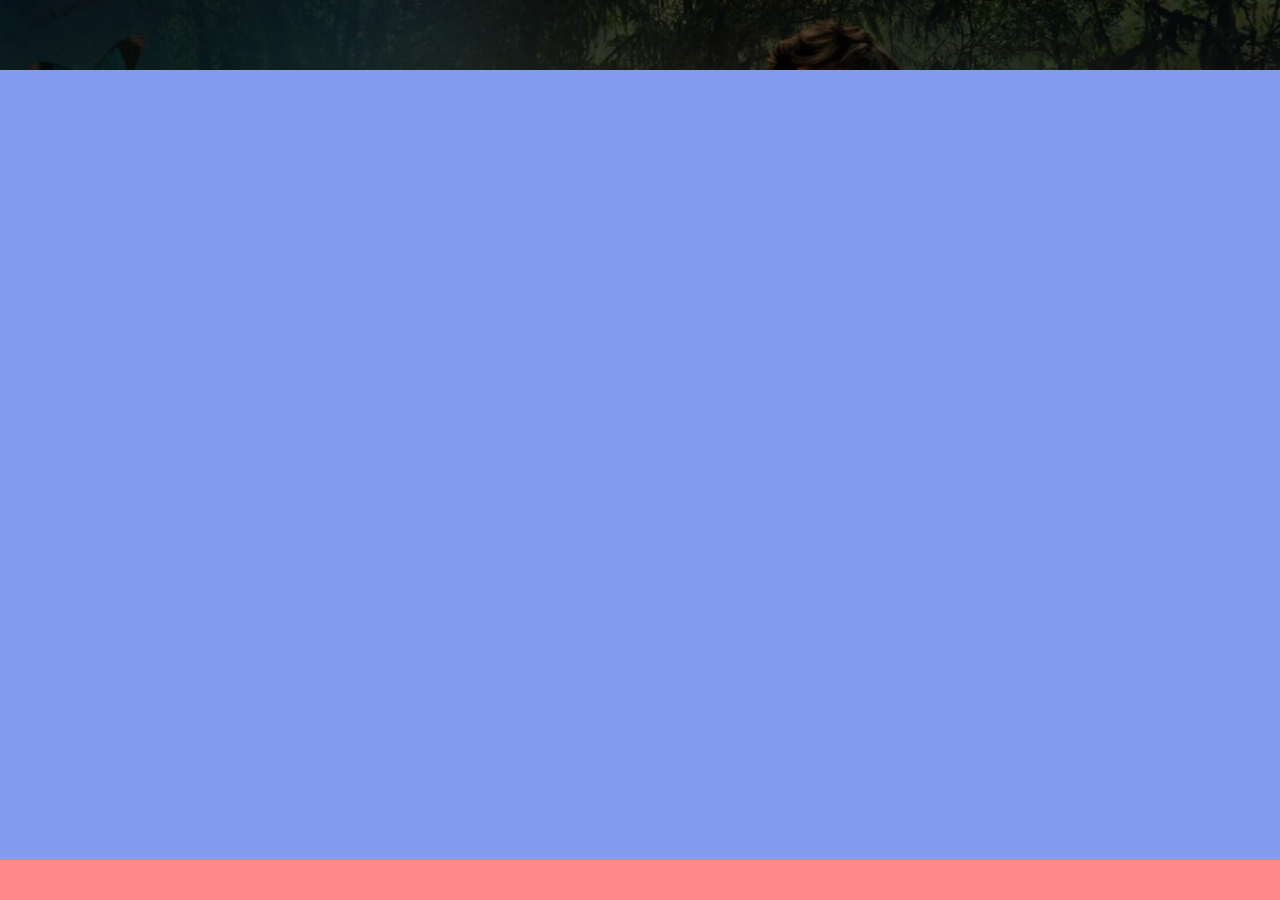
==== index.html @ a1084dc6 "Configuração do background" ====
<!DOCTYPE html>
<html lang="pt-BR">
<head>
    <meta charset="UTF-8">
    <meta http-equiv="X-UA-Compatible" content="IE=edge">
    <meta name="viewport" content="width=device-width, initial-scale=1.0">
    <link rel="stylesheet" href="style.css">
    <title>Cidade Invisivel</title>
</head>
<body>
    <header></header>
    <main></main>
    <footer></footer>
</body>
</html>
---- style.css ----
*{
    margin: 0;
    padding: 0;
    box-sizing: border-box;
}
body {
    width: 100vw;
    height: 100vh;
    background-image: url("img/cidade-invisivel.jpg");
    background-size: cover;
    background-position: right top;
    display: flex;
    flex-direction: column;

}

header {
    background-color: #000000AA;
    height: 70px;
}
main {
    background-color: rgb(131, 156, 240);
    flex-grow: 1;
}
footer {
    background-color: rgb(255, 137, 137);
    height: 40px;
}
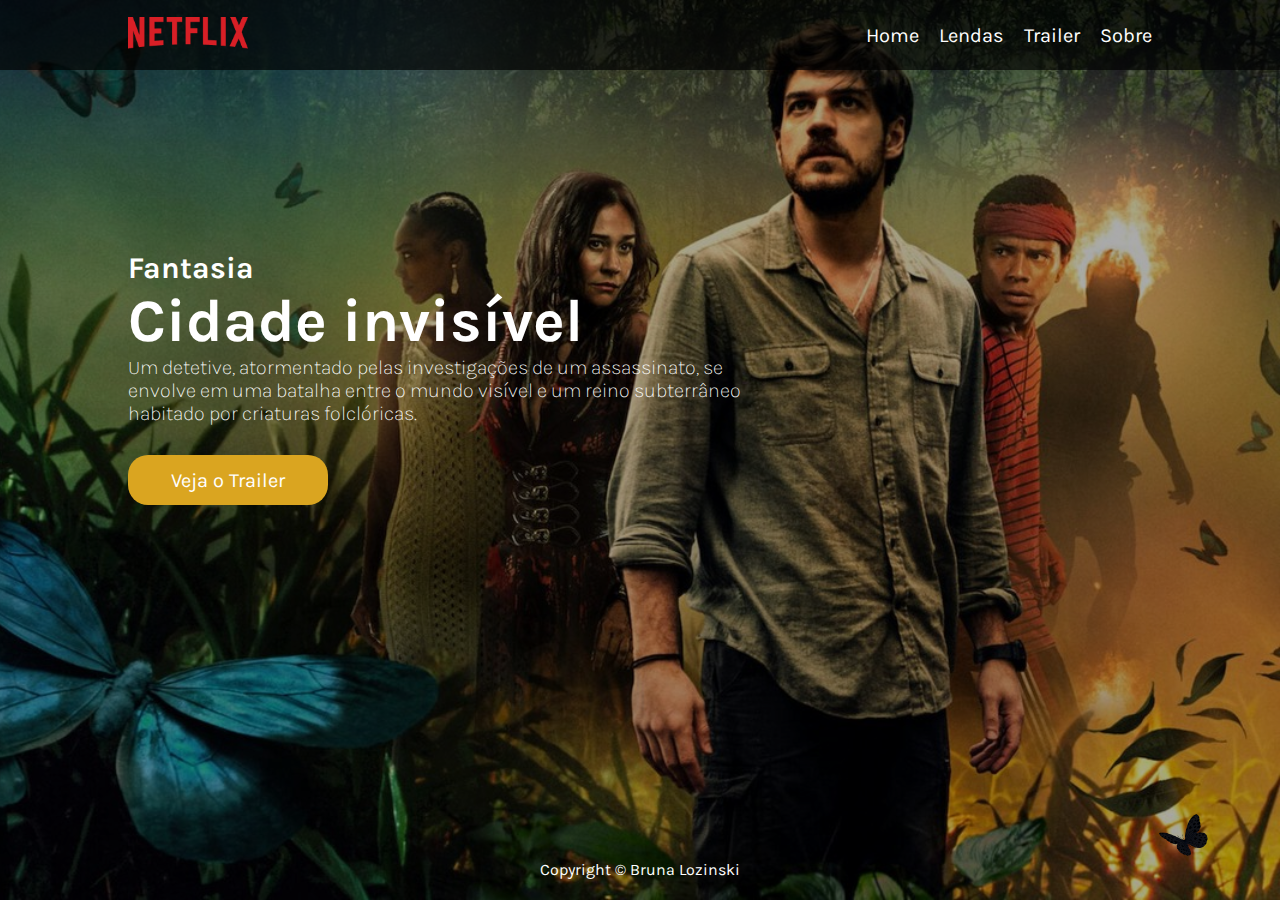
==== commit c572c5e9: "finalizando home" ====
--- a/index.html
+++ b/index.html
@@ -4,12 +4,38 @@
     <meta charset="UTF-8">
     <meta http-equiv="X-UA-Compatible" content="IE=edge">
     <meta name="viewport" content="width=device-width, initial-scale=1.0">
+    <link rel="preconnect" href="https://fonts.gstatic.com">
+    <link href="https://fonts.googleapis.com/css2?family=Karla:wght@200&display=swap" rel="stylesheet">
     <link rel="stylesheet" href="style.css">
     <title>Cidade Invisivel</title>
 </head>
 <body>
-    <header></header>
-    <main></main>
-    <footer></footer>
+    <header>
+        <a href="#" class="logo">
+            <img src="img/netflix.png" alt="logo netflix">
+        </a>
+        <nav class="links"> 
+            <ul>
+                <li> <a href="#">Home</a> </li>
+                <li> <a href="#">Lendas</a> </li>
+                <li> <a href="#">Trailer</a> </li>
+                <li> <a href="#">Sobre</a> </li>
+            </ul>
+        </nav>
+    </header>
+
+    <main>
+        <h2>Fantasia</h2>
+        <h1>Cidade invisível</h1>
+        <p>
+            Um detetive, atormentado pelas investigações de um assassinato, se envolve em uma batalha entre o mundo visível e um reino subterrâneo habitado por criaturas folclóricas.
+        </p>
+        <a href="#">Veja o Trailer</a>
+    </main>
+    
+    <footer>
+        <p>Copyright © Bruna Lozinski</p>
+    </footer>
+    <img src="img/butterfly.gif" alt="borboleta" class="butterfly">
 </body>
 </html>--- a/style.css
+++ b/style.css
@@ -7,22 +7,100 @@
     width: 100vw;
     height: 100vh;
     background-image: url("img/cidade-invisivel.jpg");
+    background-color: #00000055;
+    background-blend-mode: darken;
     background-size: cover;
     background-position: right top;
     display: flex;
     flex-direction: column;
+    font-family: 'Karla', sans-serif;
+    color: white;
 
 }
 
 header {
     background-color: #000000AA;
     height: 70px;
+    display: flex;
+    justify-content: space-between;
+    align-items: center;
+    padding: 0 10vw;
+    /*padding-left: 200px;
+    padding-right: 200px;*/
+   
 }
+.logo img {
+    width: 120px;
+}
+
+.links ul {
+    display: flex;
+    gap: 20px;
+    color: white;
+    list-style-type: none;
+}  
+.links a {
+    text-decoration: none;
+    font-size: 20px;
+    transition: all 1s;
+    user-select: all ls;
+    color: white;
+}
+.links a:hover {
+    color: red;
+}
+
 main {
-    background-color: rgb(131, 156, 240);
+    padding: 20vh 10vw;
     flex-grow: 1;
 }
+main h2 {
+    font-size: 30px;
+}
+main h1 {
+    font-size: 60px;
+}
+main p {
+    font-size: 20px;
+    font-weight: 200;
+    max-width: 650px;
+}
+main a {
+    display:flex;
+    justify-content: center;
+    align-items: center;
+    text-decoration: none;
+    color: white;
+    font-size: 20px;
+    width: 200px;
+    height: 50px;
+    background-color: goldenrod;
+    margin-top: 30px;
+    border-radius: 20px;
+    transition: all .5s;
+    
+}
+main a:hover {
+    border: solid 1px goldenrod;
+    background-color: black;
+}
 footer {
-    background-color: rgb(255, 137, 137);
+    text-align: center;
     height: 40px;
+}
+.butterfly {
+    position:absolute;
+    width: 60px;
+    top: 90vh;
+    left: 90vw;
+    filter: brightness(10%);
+    animation: voar 20s linear infinite;
+}
+@keyframes voar {
+    0% {
+        transform: translate(0,0);
+    }
+    100% {
+        transform: translate(-90vw, -90vh);
+    }
 }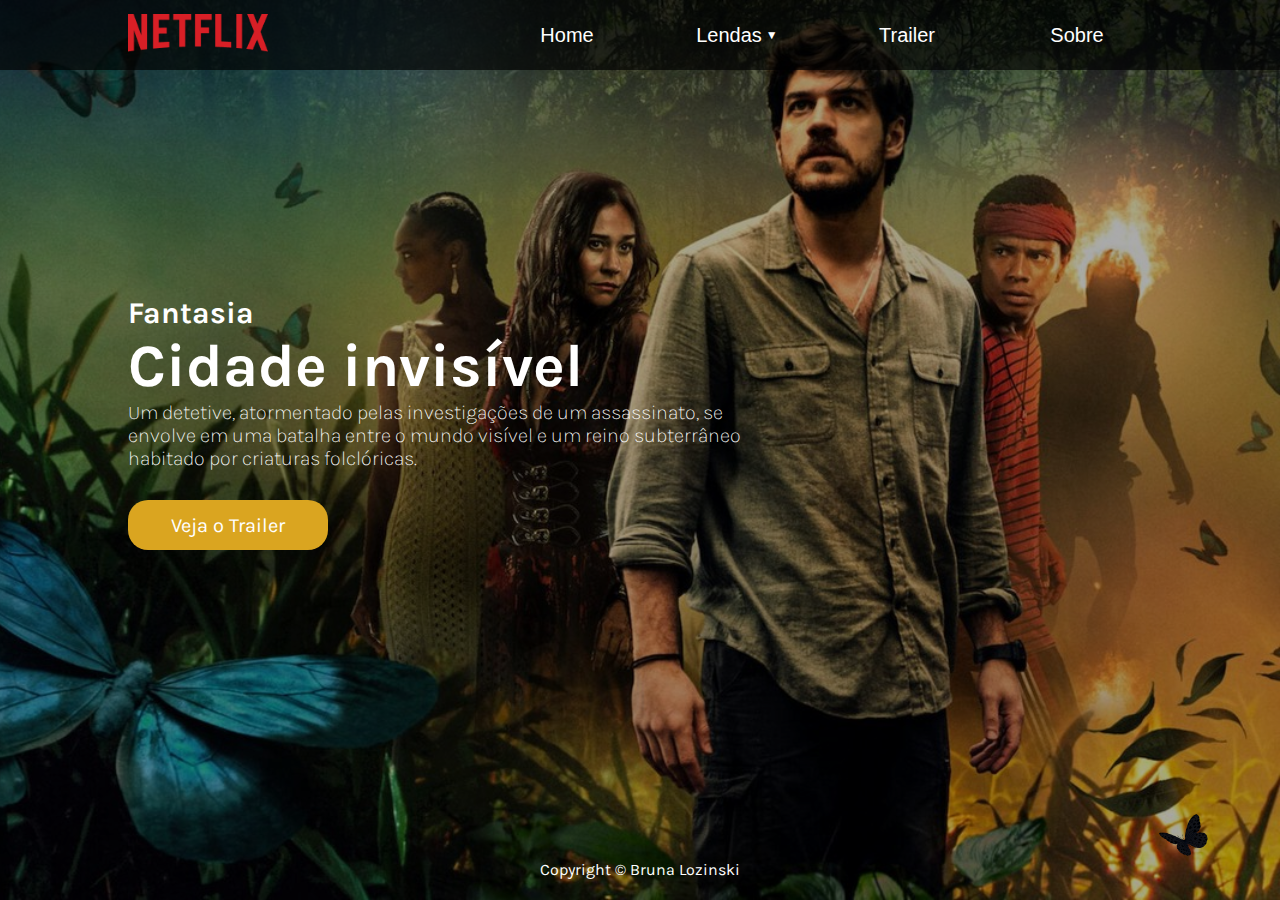
==== commit 1d8706ee: "lendas atualizado" ====
--- a/index.html
+++ b/index.html
@@ -7,6 +7,7 @@
     <link rel="preconnect" href="https://fonts.gstatic.com">
     <link href="https://fonts.googleapis.com/css2?family=Karla:wght@200&display=swap" rel="stylesheet">
     <link rel="stylesheet" href="style.css">
+    <link rel="stylesheet" href="menu.css">
     <title>Cidade Invisivel</title>
 </head>
 <body>
@@ -15,11 +16,20 @@
             <img src="img/netflix.png" alt="logo netflix">
         </a>
         <nav class="links"> 
-            <ul>
-                <li> <a href="#">Home</a> </li>
-                <li> <a href="#">Lendas</a> </li>
-                <li> <a href="#">Trailer</a> </li>
-                <li> <a href="#">Sobre</a> </li>
+
+            <ul class= "menu">
+                <li> <a href="index.html" target="_blank">Home</a> </li>
+                <li> <a href="#" >Lendas <span> &#9660; </span> </a>
+                    <ul class="submenu">
+                        <li class="curupira"> <a href="curupira.html">curupira</a></li>
+                        <li><a href="iara.html">iara</a></li>
+                        <li><a href="cuca.html">cuca</a></li>
+                        <li><a href="saci.html">saci pererê</a></li>
+                        <li><a href="boto.html">boto cor-de-rosa</a></li>
+                    </ul>
+                </li>
+                <li> <a href="#" target="_blank">Trailer</a> </li>
+                <li> <a href="#" target="_blank">Sobre</a> </li>
             </ul>
         </nav>
     </header>
@@ -30,7 +40,7 @@
         <p>
             Um detetive, atormentado pelas investigações de um assassinato, se envolve em uma batalha entre o mundo visível e um reino subterrâneo habitado por criaturas folclóricas.
         </p>
-        <a href="#">Veja o Trailer</a>
+        <a href="https://www.netflix.com/search?q=cidade%20invisivel&jbv=80217517" target="_blank" > Veja o Trailer </a>
     </main>
     
     <footer>
--- a/style.css
+++ b/style.css
@@ -2,6 +2,8 @@
     margin: 0;
     padding: 0;
     box-sizing: border-box;
+    list-style-type: none;
+
 }
 body {
     width: 100vw;
@@ -30,10 +32,10 @@
    
 }
 .logo img {
-    width: 120px;
+    width: 140px;
 }
 
-.links ul {
+.links > ul {
     display: flex;
     gap: 20px;
     color: white;
@@ -43,7 +45,7 @@
     text-decoration: none;
     font-size: 20px;
     transition: all 1s;
-    user-select: all ls;
+    user-select: none;
     color: white;
 }
 .links a:hover {
@@ -51,7 +53,7 @@
 }
 
 main {
-    padding: 20vh 10vw;
+    padding: 25vh 10vw;
     flex-grow: 1;
 }
 main h2 {
@@ -84,6 +86,7 @@
     border: solid 1px goldenrod;
     background-color: black;
 }
+
 footer {
     text-align: center;
     height: 40px;
@@ -103,4 +106,4 @@
     100% {
         transform: translate(-90vw, -90vh);
     }
-}+}
--- a/menu.css
+++ b/menu.css
@@ -0,0 +1,62 @@
+*{
+  padding: 0;
+  margin: 0;
+  box-sizing: border-box;
+}
+
+.menu {
+    display: flex;
+    gap: 2px;
+    font-family: Verdana, Geneva, Tahoma, sans-serif;
+}
+
+.menu li {
+    list-style: none;
+    width: 150px;
+    height: 50px;
+}
+
+.menu a {
+    display: flex;
+    justify-content: center;
+    align-items: center;
+    background-color: transparent;
+    background-blend-mode: darken;
+    width: 100%;
+    height: 100%;
+    color: white;
+    text-decoration: none;
+    transition: all .3s linear;
+}
+.menu a:hover {
+    background-color: #FBB023;
+    color: black;
+}
+
+.menu li:hover > .submenu {
+    display: block;
+}
+
+.menu a span {
+    margin-left: 4px;
+    font-size: 12px;
+}
+
+.submenu {
+    margin-top: 1px;
+    display: none;
+    position: absolute;
+}
+
+.submenu a {
+    width: 150%;
+    display: flex;
+    justify-content: flex-start;
+    padding-left: 20px;
+    background-color: #000000BB;
+}
+
+.submenu a:hover {
+    border-left: 10px solid black;
+}
+
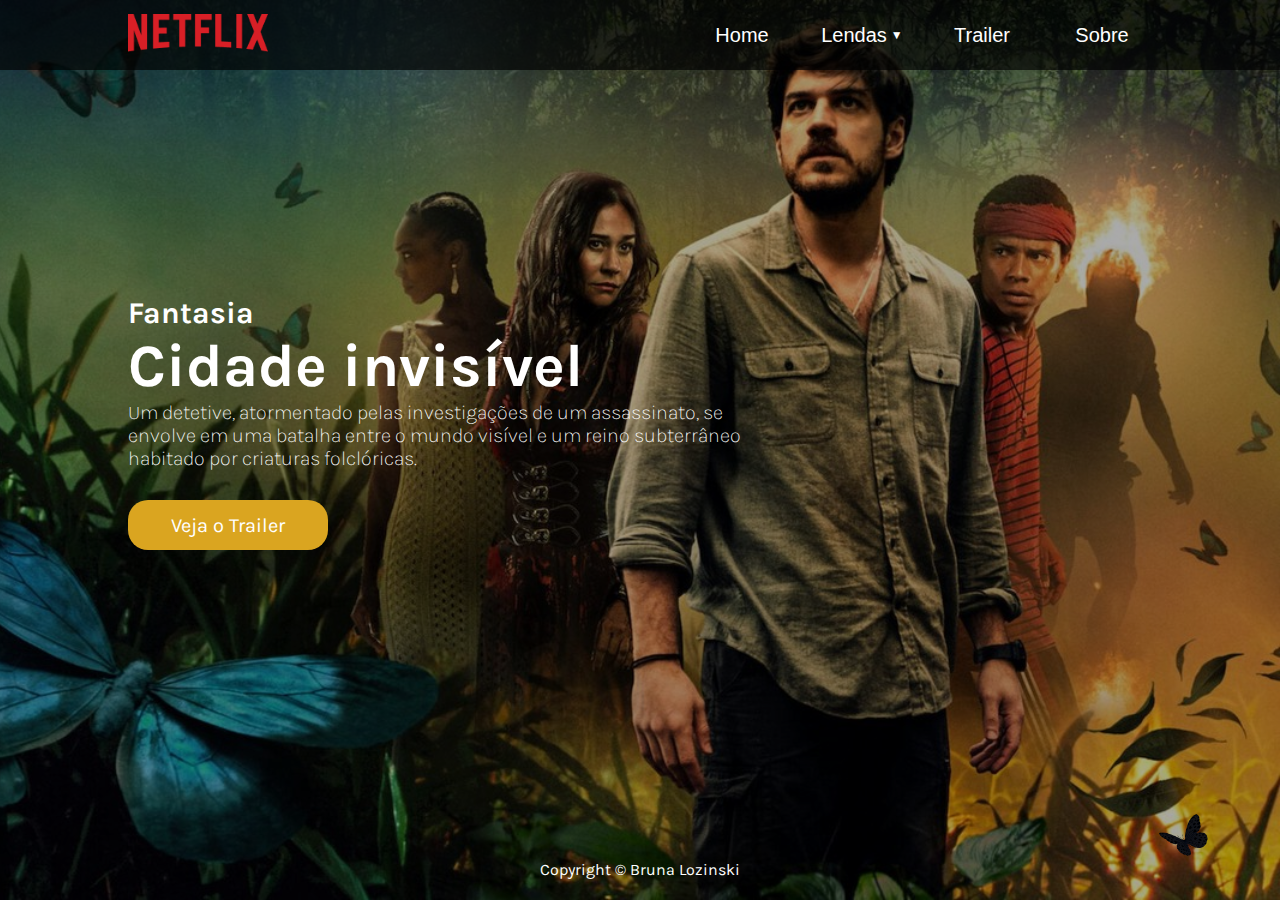
==== commit 05dbfb5c: "Atualização" ====
--- a/index.html
+++ b/index.html
@@ -18,7 +18,7 @@
         <nav class="links"> 
 
             <ul class= "menu">
-                <li> <a href="index.html" target="_blank">Home</a> </li>
+                <li> <a href="index.html">Home</a> </li>
                 <li> <a href="#" >Lendas <span> &#9660; </span> </a>
                     <ul class="submenu">
                         <li class="curupira"> <a href="curupira.html">curupira</a></li>
@@ -29,7 +29,7 @@
                     </ul>
                 </li>
                 <li> <a href="#" target="_blank">Trailer</a> </li>
-                <li> <a href="#" target="_blank">Sobre</a> </li>
+                <li> <a href="#" >Sobre</a> </li>
             </ul>
         </nav>
     </header>
--- a/style.css
+++ b/style.css
@@ -12,6 +12,7 @@
     background-color: #00000055;
     background-blend-mode: darken;
     background-size: cover;
+    background-repeat: no-repeat;
     background-position: right top;
     display: flex;
     flex-direction: column;
@@ -27,8 +28,7 @@
     justify-content: space-between;
     align-items: center;
     padding: 0 10vw;
-    /*padding-left: 200px;
-    padding-right: 200px;*/
+    
    
 }
 .logo img {
--- a/menu.css
+++ b/menu.css
@@ -12,7 +12,7 @@
 
 .menu li {
     list-style: none;
-    width: 150px;
+    width: 100px;
     height: 50px;
 }
 
@@ -29,7 +29,7 @@
     transition: all .3s linear;
 }
 .menu a:hover {
-    background-color: #FBB023;
+    background-color: #f87529e5;
     color: black;
 }
 
@@ -49,7 +49,7 @@
 }
 
 .submenu a {
-    width: 150%;
+    width: 140%;
     display: flex;
     justify-content: flex-start;
     padding-left: 20px;
